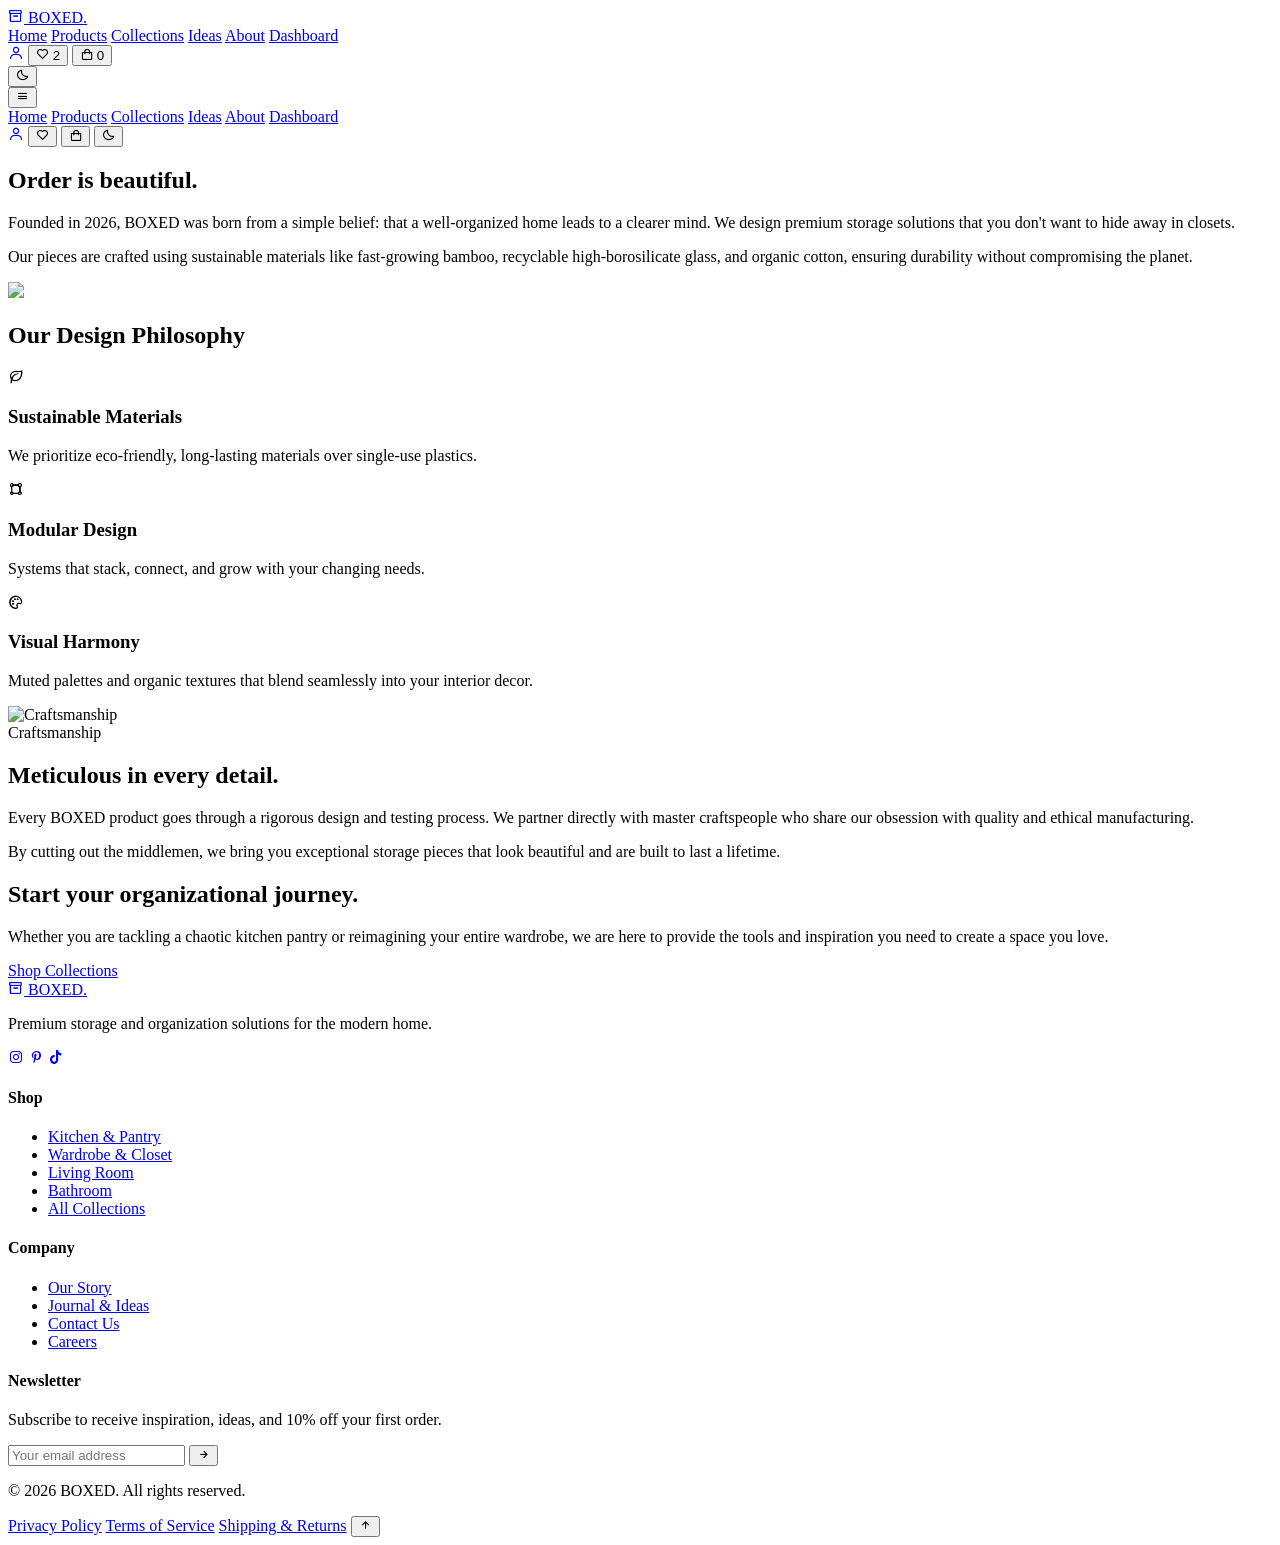
==== about.html @ 67673c8a "first commit" ====
<!DOCTYPE html>
<html lang="en" dir="ltr" class="scroll-smooth overflow-x-hidden">

<head>
    <meta charset="UTF-8">
    <meta name="viewport" content="width=device-width, initial-scale=1.0">
    <title>About Us | Storage Boxes</title>

    <link
        href="https://fonts.googleapis.com/css2?family=Outfit:wght@300;400;500;600;700&family=Playfair+Display:ital,wght@0,400;0,500;0,600;1,400&display=swap"
        rel="stylesheet">
    <script src="https://cdn.tailwindcss.com"></script>
    <script>
        tailwind.config = { darkMode: 'class', theme: { extend: { colors: { brand: { warmWhite: '#F9F8F6', cream: '#F3EFEA', sand: '#E6DCCF', taupe: '#9C8F82', charcoal: '#2A2C2A', darkBg: '#1A1C1A', accent: '#C5A880' } }, fontFamily: { sans: ['Outfit', 'sans-serif'], serif: ['Playfair Display', 'serif'] } } } }
    </script>
    <link href="https://unpkg.com/aos@2.3.1/dist/aos.css" rel="stylesheet">
    <link href='https://unpkg.com/boxicons@2.1.4/css/boxicons.min.css' rel='stylesheet'>
    <link rel="stylesheet" href="styles.css">
    <link rel="icon" type="image/svg+xml" href="favicon.svg">
</head>

<body
    class="bg-brand-warmWhite text-brand-charcoal dark:bg-brand-darkBg dark:text-brand-warmWhite font-sans antialiased overflow-x-hidden">

    <!-- Header -->
    <header id="main-header"
        class="fixed w-full top-0 z-50 transition-all duration-300 bg-brand-warmWhite/80 dark:bg-brand-darkBg/80 backdrop-blur-md border-b border-brand-sand/30 dark:border-brand-charcoal">
        <div class="max-w-7xl mx-auto px-4 sm:px-6 lg:px-8">
            <div class="flex justify-between items-center h-20">
                <!-- Logo -->
                <div class="flex-shrink-0 flex items-center">
                    <a href="index.html"
                        class="font-serif text-2xl font-semibold tracking-wide flex items-center gap-2">
                        <i class='bx bx-box text-brand-accent'></i>
                        BOXED<span class="text-brand-taupe">.</span>
                    </a>
                </div>

                <!-- Desktop Nav -->
                <nav class="hidden lg:flex lg:space-x-4 xl:space-x-8">
                    <a href="index.html"
                        class="nav-link active relative text-sm font-medium hover:text-brand-accent transition-colors py-2">Home</a>
                    <a href="products.html"
                        class="nav-link relative text-sm font-medium hover:text-brand-accent transition-colors py-2">Products</a>
                    <a href="collections.html"
                        class="nav-link relative text-sm font-medium hover:text-brand-accent transition-colors py-2">Collections</a>
                    <a href="ideas.html"
                        class="nav-link relative text-sm font-medium hover:text-brand-accent transition-colors py-2">Ideas</a>
                    <a href="about.html"
                        class="nav-link relative text-sm font-medium hover:text-brand-accent transition-colors py-2">About</a>
                    <a href="dashboard.html"
                        class="nav-link relative text-sm font-medium hover:text-brand-accent transition-colors py-2">Dashboard</a>
                </nav>

                <!-- Actions -->
                <div class="hidden lg:flex items-center lg:space-x-3 xl:space-x-5">
                    <a href="dashboard.html" class="text-xl hover:text-brand-accent transition-colors"><i
                            class='bx bx-user'></i></a>
                    <button class="text-xl hover:text-brand-accent transition-colors relative">
                        <i class='bx bx-heart'></i>
                        <span
                            class="absolute -top-1 -right-1 bg-brand-accent text-white text-[10px] w-4 h-4 rounded-full flex items-center justify-center">2</span>
                    </button>
                    <button class="text-xl hover:text-brand-accent transition-colors relative">
                        <i class='bx bx-shopping-bag'></i>
                        <span
                            class="absolute -top-1 -right-1 bg-brand-accent text-white text-[10px] w-4 h-4 rounded-full flex items-center justify-center">0</span>
                    </button>
                    <div class="h-5 w-px bg-brand-sand dark:bg-brand-charcoal mx-1 xl:mx-2"></div>
                    <button id="theme-toggle" class="text-xl hover:text-brand-accent transition-colors">
                        <i class='bx bx-moon'></i>
                    </button>
                </div>

                <!-- Mobile Menu Button -->
                <div class="lg:hidden flex items-center">
                    <button id="mobile-menu-btn"
                        class="text-2xl text-brand-charcoal dark:text-brand-warmWhite focus:outline-none">
                        <i class='bx bx-menu'></i>
                    </button>
                </div>
            </div>
        </div>

        <!-- Mobile Menu -->
        <div id="mobile-menu"
            class="hidden lg:hidden bg-brand-warmWhite dark:bg-brand-darkBg absolute w-full border-b border-brand-sand/30 shadow-lg">
            <div class="px-4 pt-2 pb-6 space-y-1">
                <a href="index.html"
                    class="block px-3 py-2 rounded-md text-base font-medium hover:bg-brand-cream dark:hover:bg-brand-charcoal">Home</a>
                <a href="products.html"
                    class="block px-3 py-2 rounded-md text-base font-medium hover:bg-brand-cream dark:hover:bg-brand-charcoal">Products</a>
                <a href="collections.html"
                    class="block px-3 py-2 rounded-md text-base font-medium hover:bg-brand-cream dark:hover:bg-brand-charcoal">Collections</a>
                <a href="ideas.html"
                    class="block px-3 py-2 rounded-md text-base font-medium hover:bg-brand-cream dark:hover:bg-brand-charcoal">Ideas</a>
                <a href="about.html"
                    class="block px-3 py-2 rounded-md text-base font-medium hover:bg-brand-cream dark:hover:bg-brand-charcoal">About</a>
                <a href="dashboard.html"
                    class="block px-3 py-2 rounded-md text-base font-medium hover:bg-brand-cream dark:hover:bg-brand-charcoal">Dashboard</a>
                <div class="border-t border-brand-sand/50 pt-4 flex space-x-6 px-3">
                    <a href="dashboard.html" class="text-xl"><i class='bx bx-user'></i></a>
                    <button class="text-xl"><i class='bx bx-heart'></i></button>
                    <button class="text-xl"><i class='bx bx-shopping-bag'></i></button>
                    <button id="theme-toggle-mobile" class="text-xl"><i class='bx bx-moon'></i></button>
                </div>
            </div>
        </div>
    </header>

    <main class="pt-24 pb-20">
        <!-- Hero Story -->
        <section class="max-w-7xl mx-auto px-4 lg:px-8 mb-24">
            <div class="grid grid-cols-1 lg:grid-cols-2 gap-12 items-center">
                <div data-aos="fade-right">
                    <h1 class="text-5xl md:text-6xl font-serif mb-6 leading-tight">Order is beautiful.</h1>
                    <p class="text-lg text-brand-taupe mb-6 leading-relaxed">Founded in 2026, BOXED was born from a
                        simple belief: that a well-organized home leads to a clearer mind. We design premium storage
                        solutions that you don't want to hide away in closets.</p>
                    <p class="text-lg text-brand-taupe leading-relaxed">Our pieces are crafted using sustainable
                        materials like fast-growing bamboo, recyclable high-borosilicate glass, and organic cotton,
                        ensuring durability without compromising the planet.</p>
                </div>
                <div class="relative h-[600px] rounded-2xl overflow-hidden" data-aos="fade-left">
                    <img src="https://images.pexels.com/photos/6032416/pexels-photo-6032416.jpeg"
                        class="absolute inset-0 w-full h-full object-cover">
                </div>
            </div>
        </section>

        <!-- Values -->
        <section class="bg-brand-charcoal text-brand-warmWhite py-24">
            <div class="max-w-7xl mx-auto px-4 text-center">
                <h2 class="text-3xl font-serif mb-16" data-aos="fade-up">Our Design Philosophy</h2>
                <div class="grid grid-cols-1 md:grid-cols-3 gap-12">
                    <div data-aos="fade-up" data-aos-delay="0">
                        <i class='bx bx-leaf text-4xl text-brand-accent mb-4'></i>
                        <h3 class="text-xl font-medium mb-3">Sustainable Materials</h3>
                        <p class="text-brand-taupe">We prioritize eco-friendly, long-lasting materials over single-use
                            plastics.</p>
                    </div>
                    <div data-aos="fade-up" data-aos-delay="100">
                        <i class='bx bx-shape-square text-4xl text-brand-accent mb-4'></i>
                        <h3 class="text-xl font-medium mb-3">Modular Design</h3>
                        <p class="text-brand-taupe">Systems that stack, connect, and grow with your changing needs.</p>
                    </div>
                    <div data-aos="fade-up" data-aos-delay="200">
                        <i class='bx bx-palette text-4xl text-brand-accent mb-4'></i>
                        <h3 class="text-xl font-medium mb-3">Visual Harmony</h3>
                        <p class="text-brand-taupe">Muted palettes and organic textures that blend seamlessly into your
                            interior decor.</p>
                    </div>
                </div>
            </div>
        </section>
        <!-- Behind the Design -->
        <section class="max-w-7xl mx-auto px-4 lg:px-8 py-24">
            <div class="grid grid-cols-1 lg:grid-cols-2 gap-12 items-center">
                <div class="order-2 lg:order-1 relative h-[500px] rounded-2xl overflow-hidden" data-aos="fade-right">
                    <img src="https://images.pexels.com/photos/4108715/pexels-photo-4108715.jpeg" alt="Craftsmanship"
                        class="absolute inset-0 w-full h-full object-cover">
                </div>
                <div class="order-1 lg:order-2" data-aos="fade-left">
                    <span
                        class="uppercase tracking-widest text-sm font-semibold text-brand-accent mb-4 block">Craftsmanship</span>
                    <h2 class="text-4xl md:text-5xl font-serif mb-6 leading-tight">Meticulous in every detail.</h2>
                    <p class="text-lg text-brand-taupe mb-6 leading-relaxed">Every BOXED product goes through a rigorous
                        design and testing process. We partner directly with master craftspeople who share our obsession
                        with quality and ethical manufacturing.</p>
                    <p class="text-lg text-brand-taupe leading-relaxed">By cutting out the middlemen, we bring you
                        exceptional storage pieces that look beautiful and are built to last a lifetime.</p>
                </div>
            </div>
        </section>

        <!-- Our Mission CTA -->
        <section class="bg-brand-cream dark:bg-brand-charcoal/20 py-24">
            <div class="max-w-4xl mx-auto px-4 text-center" data-aos="zoom-in">
                <h2 class="text-4xl md:text-5xl font-serif mb-6">Start your organizational journey.</h2>
                <p class="text-lg text-brand-taupe mb-10 leading-relaxed">Whether you are tackling a chaotic kitchen
                    pantry or reimagining your entire wardrobe, we are here to provide the tools and inspiration you
                    need to create a space you love.</p>
                <a href="products.html"
                    class="inline-flex items-center justify-center px-8 py-3.5 border border-transparent text-base font-medium rounded-full text-white bg-brand-charcoal hover:bg-brand-accent dark:bg-brand-warmWhite dark:text-brand-charcoal dark:hover:bg-brand-accent dark:hover:text-white transition-all duration-300 shadow-sm hover:shadow-md transform hover:-translate-y-0.5">
                    Shop Collections
                </a>
            </div>
        </section>
    </main>

    <!-- Footer -->
    <footer class="bg-brand-charcoal text-brand-warmWhite pt-20 pb-10">
        <div class="max-w-7xl mx-auto px-4 sm:px-6 lg:px-8">
            <div class="grid grid-cols-1 md:grid-cols-4 gap-12 mb-16">
                <div class="col-span-1 md:col-span-1">
                    <a href="index.html"
                        class="font-serif text-2xl font-semibold tracking-wide flex items-center gap-2 mb-6">
                        <i class='bx bx-box text-brand-accent'></i>
                        BOXED<span class="text-brand-taupe">.</span>
                    </a>
                    <p class="text-brand-taupe text-sm mb-6 pr-4">Premium storage and organization solutions for the
                        modern home.</p>
                    <div class="flex space-x-4">
                        <a href="#"
                            class="w-10 h-10 rounded-full border border-brand-taupe/30 flex items-center justify-center hover:bg-brand-accent hover:border-brand-accent transition-colors"><i
                                class='bx bxl-instagram'></i></a>
                        <a href="#"
                            class="w-10 h-10 rounded-full border border-brand-taupe/30 flex items-center justify-center hover:bg-brand-accent hover:border-brand-accent transition-colors"><i
                                class='bx bxl-pinterest-alt'></i></a>
                        <a href="#"
                            class="w-10 h-10 rounded-full border border-brand-taupe/30 flex items-center justify-center hover:bg-brand-accent hover:border-brand-accent transition-colors"><i
                                class='bx bxl-tiktok'></i></a>
                    </div>
                </div>
                <div>
                    <h4 class="font-medium mb-6 uppercase tracking-wider text-sm">Shop</h4>
                    <ul class="space-y-4 text-brand-taupe text-sm">
                        <li><a href="#" class="hover:text-brand-accent transition-colors">Kitchen & Pantry</a></li>
                        <li><a href="#" class="hover:text-brand-accent transition-colors">Wardrobe & Closet</a></li>
                        <li><a href="#" class="hover:text-brand-accent transition-colors">Living Room</a></li>
                        <li><a href="#" class="hover:text-brand-accent transition-colors">Bathroom</a></li>
                        <li><a href="#" class="hover:text-brand-accent transition-colors">All Collections</a></li>
                    </ul>
                </div>
                <div>
                    <h4 class="font-medium mb-6 uppercase tracking-wider text-sm">Company</h4>
                    <ul class="space-y-4 text-brand-taupe text-sm">
                        <li><a href="about.html" class="hover:text-brand-accent transition-colors">Our Story</a></li>
                        <li><a href="ideas.html" class="hover:text-brand-accent transition-colors">Journal & Ideas</a>
                        </li>
                        <li><a href="contact.html" class="hover:text-brand-accent transition-colors">Contact Us</a></li>
                        <li><a href="#" class="hover:text-brand-accent transition-colors">Careers</a></li>
                    </ul>
                </div>
                <div>
                    <h4 class="font-medium mb-6 uppercase tracking-wider text-sm">Newsletter</h4>
                    <p class="text-brand-taupe text-sm mb-4">Subscribe to receive inspiration, ideas, and 10% off your
                        first order.</p>
                    <form class="flex items-center gap-2">
                        <input type="email" placeholder="Your email address"
                            class="bg-transparent border-b border-brand-taupe/50 py-2 w-full focus:outline-none focus:border-brand-accent text-sm transition-colors">
                        <button type="submit"
                            class="bg-brand-accent text-white w-10 h-10 rounded flex items-center justify-center hover:bg-brand-charcoal dark:hover:bg-brand-warmWhite dark:hover:text-brand-charcoal transition-colors shrink-0">
                            <i class='bx bx-right-arrow-alt text-xl'></i>
                        </button>
                    </form>
                </div>
            </div>
            <div
                class="border-t border-brand-taupe/20 pt-8 flex flex-col md:flex-row justify-between items-center text-xs text-brand-taupe">
                <p>&copy; 2026 BOXED. All rights reserved.</p>
                <div class="flex space-x-6 mt-4 md:mt-0 items-center">
                    <a href="#" class="hover:text-white transition-colors">Privacy Policy</a>
                    <a href="#" class="hover:text-white transition-colors">Terms of Service</a>
                    <a href="#" class="hover:text-white transition-colors">Shipping & Returns</a>
                    <button onclick="window.scrollTo({top: 0, behavior: 'smooth'})"
                        class="ml-4 w-8 h-8 rounded-full border border-brand-taupe/30 flex items-center justify-center hover:bg-brand-accent hover:border-brand-accent hover:text-white transition-colors"
                        title="Back to top">
                        <i class='bx bx-up-arrow-alt text-lg'></i>
                    </button>
                </div>
            </div>
        </div>
    </footer>
    <script src="https://unpkg.com/aos@2.3.1/dist/aos.js"></script>
    <script src="main.js"></script>
</body>

</html>
---- styles.css ----
/* Custom Styles for Boxed Web App */

@layer utilities {
    .glass-panel {
        @apply bg-white/70 dark:bg-black/40 backdrop-blur-lg border border-white/20 dark:border-white/10;
    }
    
    .btn-primary {
        @apply inline-flex items-center justify-center px-8 py-3.5 border border-transparent text-base font-medium rounded-full text-white bg-brand-charcoal hover:bg-brand-accent dark:bg-brand-warmWhite dark:text-brand-charcoal dark:hover:bg-brand-accent dark:hover:text-white transition-all duration-300 shadow-sm hover:shadow-md transform hover:-translate-y-0.5;
    }
    
    .btn-secondary {
        @apply inline-flex items-center justify-center px-8 py-3.5 border border-brand-charcoal/20 dark:border-brand-warmWhite/20 text-base font-medium rounded-full text-brand-charcoal dark:text-brand-warmWhite hover:border-brand-accent hover:text-brand-accent dark:hover:border-brand-accent dark:hover:text-brand-accent transition-all duration-300 bg-transparent;
    }
}

/* Nav Link Hover Effect */
.nav-link::after {
    content: '';
    position: absolute;
    bottom: 0;
    left: 50%;
    transform: translateX(-50%);
    width: 0;
    height: 2px;
    background-color: theme('colors.brand.accent');
    transition: width 0.3s ease;
}

.nav-link:hover::after, .nav-link.active::after {
    width: 100%;
}

/* Custom Scrollbar */
::-webkit-scrollbar {
    width: 8px;
}
::-webkit-scrollbar-track {
    background: theme('colors.brand.warmWhite');
}
.dark ::-webkit-scrollbar-track {
    background: theme('colors.brand.darkBg');
}
::-webkit-scrollbar-thumb {
    background: theme('colors.brand.sand');
    border-radius: 4px;
}
.dark ::-webkit-scrollbar-thumb {
    background: theme('colors.brand.charcoal');
}
::-webkit-scrollbar-thumb:hover {
    background: theme('colors.brand.taupe');
}

/* Floating Animation */
@keyframes float {
    0% { transform: translateY(0px); }
    50% { transform: translateY(-10px); }
    100% { transform: translateY(0px); }
}
.floating-element {
    animation: float 6s ease-in-out infinite;
}

/* Smooth Image Loading */
img {
    transition: filter 0.5s ease-in-out;
}
img[loading] {
    filter: blur(5px);
}
img.loaded {
    filter: blur(0);
}
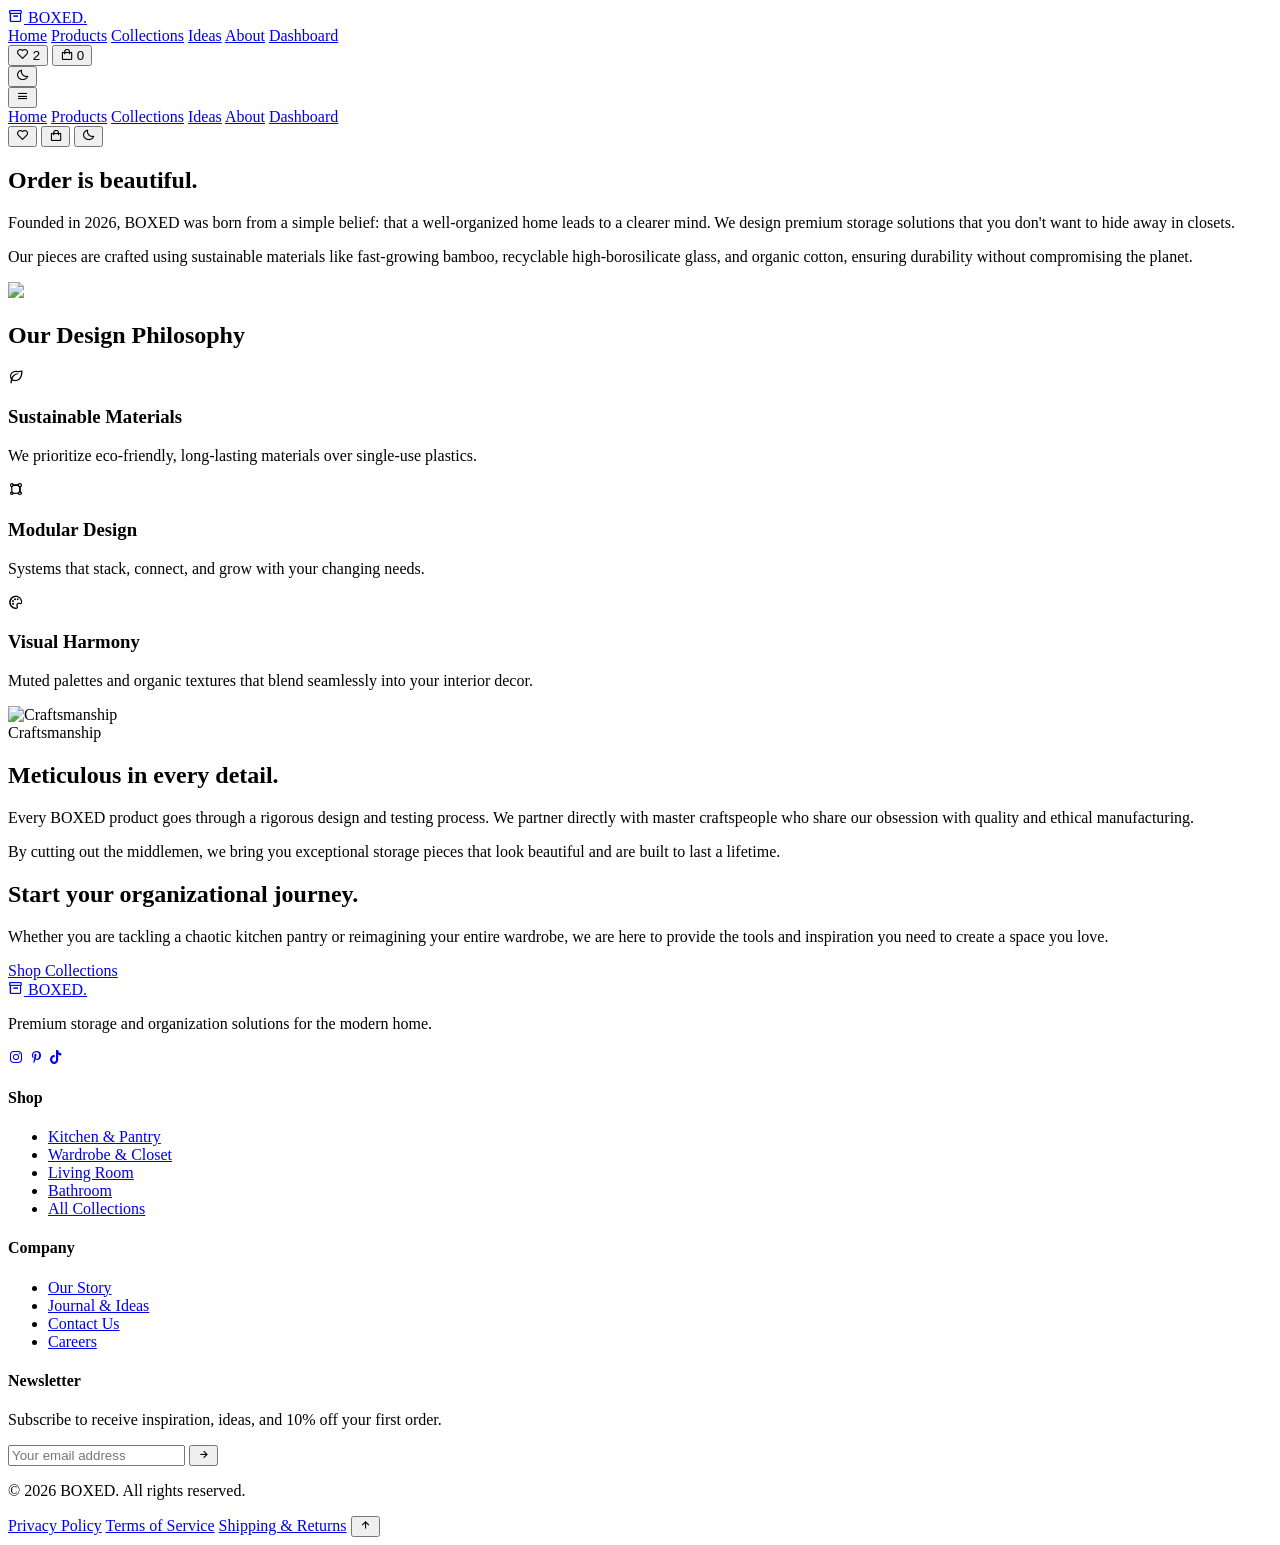
==== commit 20a00d82: "corrections" ====
--- a/about.html
+++ b/about.html
@@ -54,8 +54,7 @@
 
                 <!-- Actions -->
                 <div class="hidden lg:flex items-center lg:space-x-3 xl:space-x-5">
-                    <a href="dashboard.html" class="text-xl hover:text-brand-accent transition-colors"><i
-                            class='bx bx-user'></i></a>
+
                     <button class="text-xl hover:text-brand-accent transition-colors relative">
                         <i class='bx bx-heart'></i>
                         <span
@@ -99,7 +98,7 @@
                 <a href="dashboard.html"
                     class="block px-3 py-2 rounded-md text-base font-medium hover:bg-brand-cream dark:hover:bg-brand-charcoal">Dashboard</a>
                 <div class="border-t border-brand-sand/50 pt-4 flex space-x-6 px-3">
-                    <a href="dashboard.html" class="text-xl"><i class='bx bx-user'></i></a>
+
                     <button class="text-xl"><i class='bx bx-heart'></i></button>
                     <button class="text-xl"><i class='bx bx-shopping-bag'></i></button>
                     <button id="theme-toggle-mobile" class="text-xl"><i class='bx bx-moon'></i></button>
@@ -114,10 +113,10 @@
             <div class="grid grid-cols-1 lg:grid-cols-2 gap-12 items-center">
                 <div data-aos="fade-right">
                     <h1 class="text-5xl md:text-6xl font-serif mb-6 leading-tight">Order is beautiful.</h1>
-                    <p class="text-lg text-brand-taupe mb-6 leading-relaxed">Founded in 2026, BOXED was born from a
+                    <p class="text-lg text-brand-taupe mb-6">Founded in 2026, BOXED was born from a
                         simple belief: that a well-organized home leads to a clearer mind. We design premium storage
                         solutions that you don't want to hide away in closets.</p>
-                    <p class="text-lg text-brand-taupe leading-relaxed">Our pieces are crafted using sustainable
+                    <p class="text-lg text-brand-taupe">Our pieces are crafted using sustainable
                         materials like fast-growing bamboo, recyclable high-borosilicate glass, and organic cotton,
                         ensuring durability without compromising the planet.</p>
                 </div>
@@ -189,7 +188,7 @@
     </main>
 
     <!-- Footer -->
-    <footer class="bg-brand-charcoal text-brand-warmWhite pt-20 pb-10">
+    <footer class="bg-brand-warmWhite dark:bg-brand-darkBg text-brand-charcoal dark:text-brand-warmWhite pt-20 pb-10">
         <div class="max-w-7xl mx-auto px-4 sm:px-6 lg:px-8">
             <div class="grid grid-cols-1 md:grid-cols-4 gap-12 mb-16">
                 <div class="col-span-1 md:col-span-1">
@@ -250,11 +249,11 @@
                 class="border-t border-brand-taupe/20 pt-8 flex flex-col md:flex-row justify-between items-center text-xs text-brand-taupe">
                 <p>&copy; 2026 BOXED. All rights reserved.</p>
                 <div class="flex space-x-6 mt-4 md:mt-0 items-center">
-                    <a href="#" class="hover:text-white transition-colors">Privacy Policy</a>
-                    <a href="#" class="hover:text-white transition-colors">Terms of Service</a>
-                    <a href="#" class="hover:text-white transition-colors">Shipping & Returns</a>
+                    <a href="#" class="hover:text-brand-accent transition-colors">Privacy Policy</a>
+                    <a href="#" class="hover:text-brand-accent transition-colors">Terms of Service</a>
+                    <a href="#" class="hover:text-brand-accent transition-colors">Shipping & Returns</a>
                     <button onclick="window.scrollTo({top: 0, behavior: 'smooth'})"
-                        class="ml-4 w-8 h-8 rounded-full border border-brand-taupe/30 flex items-center justify-center hover:bg-brand-accent hover:border-brand-accent hover:text-white transition-colors"
+                        class="ml-4 w-8 h-8 rounded-full border border-brand-taupe/30 flex items-center justify-center hover:bg-brand-accent hover:border-brand-accent hover:text-brand-accent transition-colors"
                         title="Back to top">
                         <i class='bx bx-up-arrow-alt text-lg'></i>
                     </button>
@@ -266,4 +265,4 @@
     <script src="main.js"></script>
 </body>
 
-</html>+</html>
